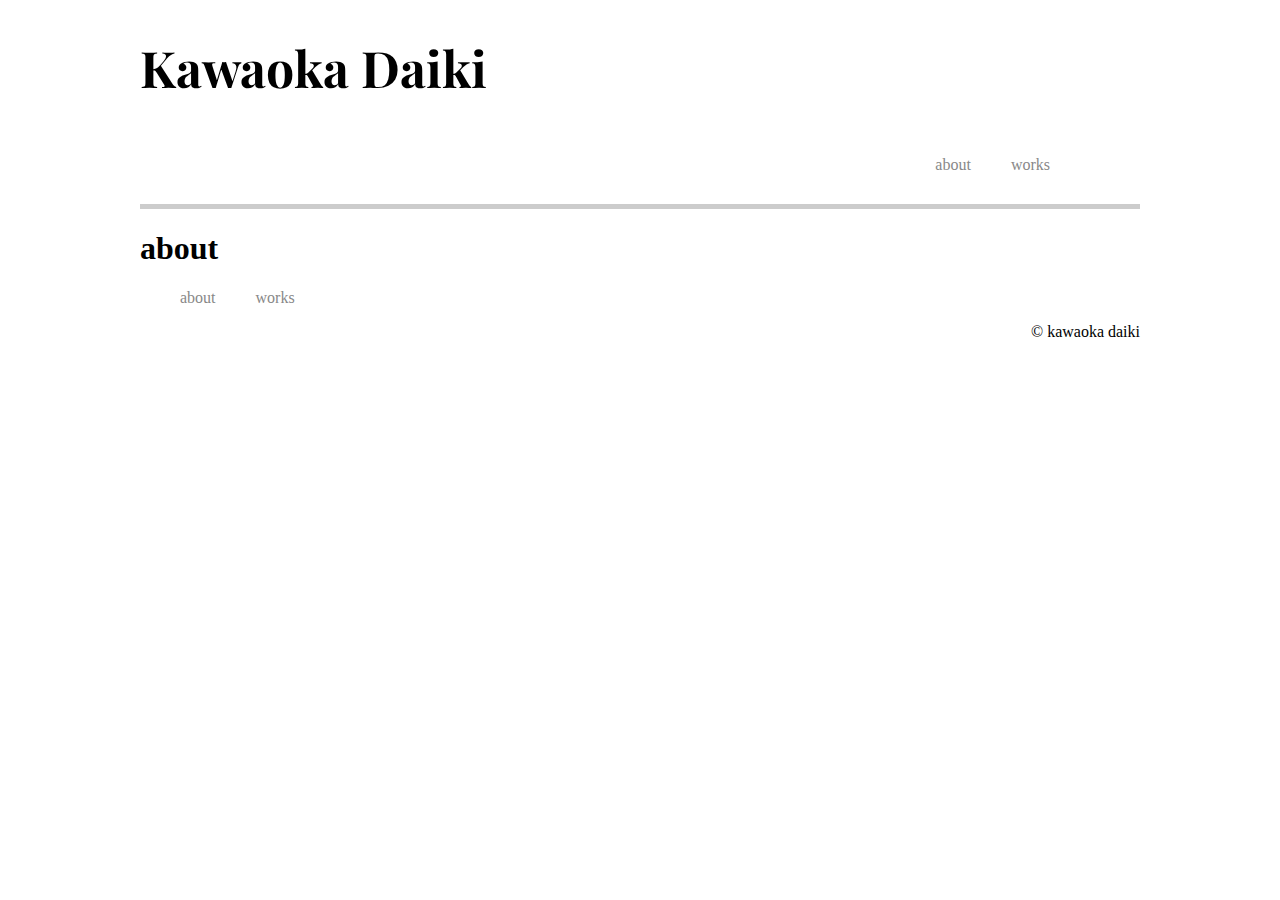
==== about.html @ 65410114 "first commit" ====
<!DOCTYPE html>
<html lang="ja">
<head>
  <meta charset="UTF-8">
  <meta name="viewport" content="width=device-width, initial-scale=1.0">
  <link href="css/style.css" rel="stylesheet" type="text/css">
  <link rel="stylesheet" href="https://use.fontawesome.com/releases/v5.5.0/css/all.css" integrity="sha384-B4dIYHKNBt8Bc12p+WXckhzcICo0wtJAoU8YZTY5qE0Id1GSseTk6S+L3BlXeVIU" crossorigin="anonymous">
  <link href="https://fonts.googleapis.com/css2?family=Playfair+Display:wght@500&display=swap" rel="stylesheet">
  <title>Document</title>
</head>
<body>
  <header>
    <h1 class="logo"><a href="index.html" class="logo-a">Kawaoka Daiki</a></h1>
    <nav>
      <ul class="page-change-nav">
        <li class="about"><a href="#" class="header-nav">about</a></li>
        <li class="works"><a href="#" class="header-nav">works</a></li>
      </ul>
    </nav>
    <ul class="snsbtniti">
      <li><a href="https://twitter.com/KawaokaD" class="flowbtn10"><i class="fab fa-twitter fa-fw"></i></a></li>
      <li><a href="https://www.instagram.com/k.daiki0807/" class="flowbtn10"><i class="fab fa-instagram fa-fw"></i></a></li>
      <li><a href="https://github.com/DaikiKawaoka" class="flowbtn10" aria-hidden="true"><i class="fab fa-github fa-fw"></i></a></li>
    </ul>
  </header>
  <main class="about">
    <h1>about</h1>
  </main>
  <footer>
    <nav>
      <ul class="footer-ul">
        <li class="about"><a href="about.html" class="header-nav">about</a></li>
        <li class="works"><a href="works.html" class="header-nav">works</a></li>
      </ul>
    </nav>
    <p class="footer-p">© kawaoka daiki</p>
  </footer>
</body>
</html>
---- css/style.css ----
body{
  margin: 0 auto 0 auto;
  padding: 0;
  width: 1000px;
  height: 100%;
}
header{
  display: flex;
  border-bottom: solid 5px #cccccc;
  padding-bottom: 70px;
}
.logo{
  font-size: 50px;
  font-family: 'Playfair Display', serif;
}
.logo-a{
  text-decoration: none;
  color: #000;
}

.page-change-nav{
  position: absolute;
  top:140px;
  right: 230px;
  list-style: none;
  display: flex;
}
/* a{
  padding: 12px 0 12px 0;
} */
.header-nav{
  text-decoration: none;
  color: #888888;
}
li{
  margin-left: 40px;
}
/* ボタン全体 */
.flowbtn10{
  display:inline-block;
  font-size:25px;
  margin-left: 25px;
  text-decoration:none;
  transition:.5s;
  color:#444;
  }
  .snsbtniti{
    display: flex;
    position: absolute;
    top: 50px;
    right: 230px;
    list-style: none;
  }

  .main-img{
    width: 500px;
    margin-bottom: 20px;
  }
  .main-top{
    display: flex;
    margin-top: 20px;
    border-bottom: solid 5px #cccccc;
  }
  .main-main{
  border-bottom: solid 5px #cccccc;
  margin-top: 20px;
  padding-bottom: 20px;
}
.skill-title{
  font-size: 40px;
  text-align: center;
  font-family: 'Playfair Display', serif;
}
/* .skill-main{
  width: 1000px;
  height: 800px;
  margin: 0 auto;
  border: #ccc solid;
} */
.skill-matome-div{
  display: flex;
  margin-bottom: 12px;
}
.skill-show{
  width: 485px;
  height: 400px;
  margin:0 auto;
  border: #888888 solid 2px;
  border-radius: 3px;
}
.skill-name{
  width: 90%;
  font-size: 25px;
  text-align: center;
}
.skill-table{
  width: 90%;
  margin: 0 auto;
}
.skill-row{
  height: 20px;
}

/* 星マーク ----------------------*/
.rate{
  position: relative;
  display: inline-block;
  width: 110px;
  height: 20px;
  font-size: 20px;
  }
  .rate::before,
  .rate::after{
  content: '★★★★★';
  }
  .rate::before{
  color: #ccc;
  }
  .rate::after{
  position: absolute;
  left:5px;
  top:0;
  color: #FFA500;
  overflow: hidden;
  }
  .rate.rate0::after{
  width: 0;
  }
  .rate.rate1::after{
  width: 1em;
  }
  .rate.rate1-5::after{
  width: 1.5em;
  }
  .rate.rate2::after{
  width: 2em;
  }
  .rate.rate2-5::after{
  width: 2.5em;
  }
  .rate.rate3::after{
  width: 3em;
  }
  .rate.rate3-5::after{
  width: 3.5em;
  }
  .rate.rate4::after{
  width: 4em;
  }
  .rate.rate4-5::after{
  width: 4.5em;
  }
  .rate.rate5::after{
  width: 5em;
  }
  /* -------------------------- */

footer{
  margin: 20px 0 0 0;
  height: 100px;
}
.footer-ul{
  display: flex;
  padding: 0;
  list-style: none;
}
.footer-p{
  text-align: right;
}
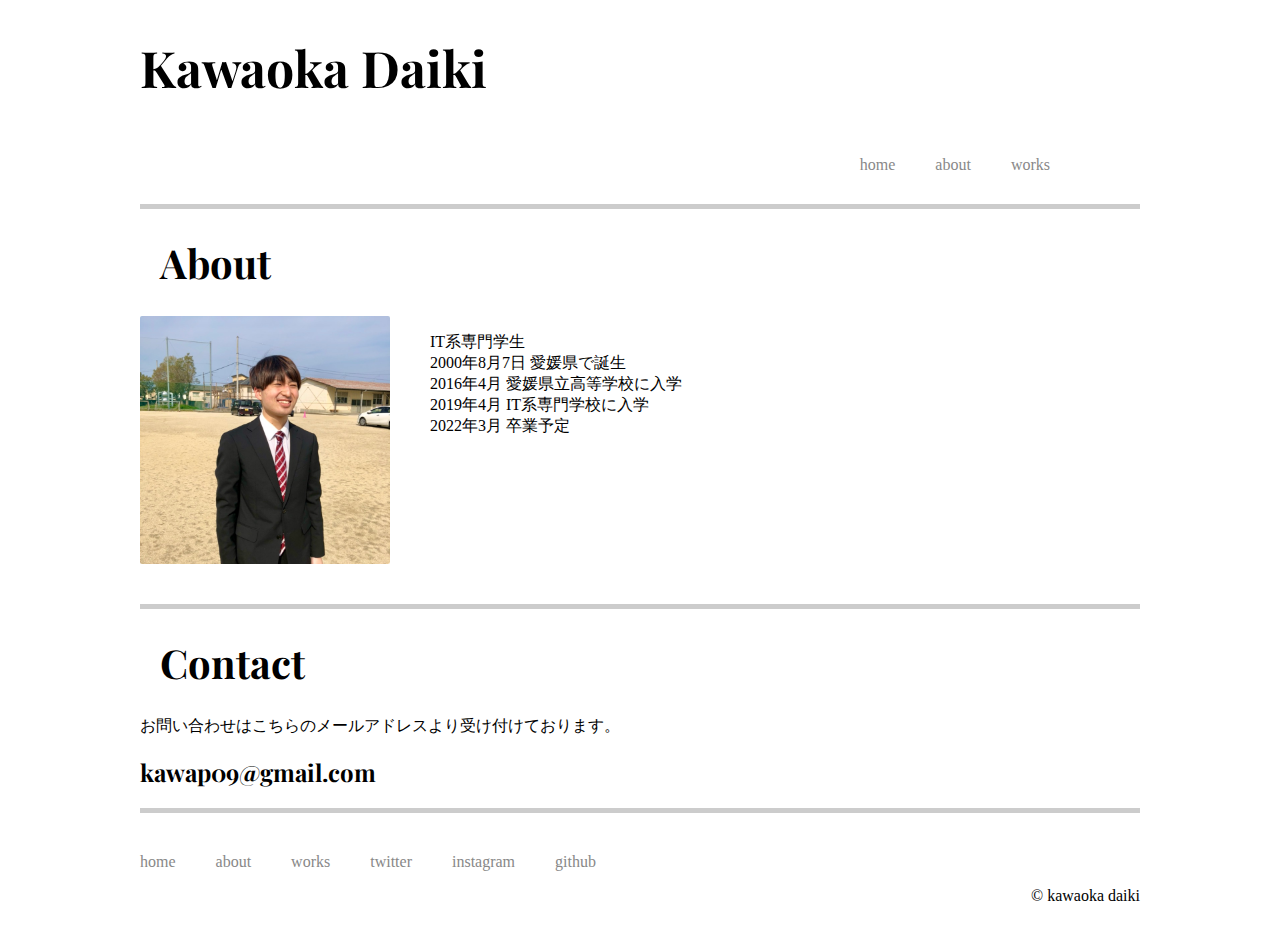
==== commit 388d1c9c: "create about page" ====
--- a/about.html
+++ b/about.html
@@ -6,31 +6,54 @@
   <link href="css/style.css" rel="stylesheet" type="text/css">
   <link rel="stylesheet" href="https://use.fontawesome.com/releases/v5.5.0/css/all.css" integrity="sha384-B4dIYHKNBt8Bc12p+WXckhzcICo0wtJAoU8YZTY5qE0Id1GSseTk6S+L3BlXeVIU" crossorigin="anonymous">
   <link href="https://fonts.googleapis.com/css2?family=Playfair+Display:wght@500&display=swap" rel="stylesheet">
-  <title>Document</title>
+  <title>About Kawaoka Daiki</title>
 </head>
 <body>
   <header>
     <h1 class="logo"><a href="index.html" class="logo-a">Kawaoka Daiki</a></h1>
     <nav>
       <ul class="page-change-nav">
-        <li class="about"><a href="#" class="header-nav">about</a></li>
-        <li class="works"><a href="#" class="header-nav">works</a></li>
+        <li class="home"><a href="index.html" class="header-nav">home</a></li>
+        <li class="about"><a href="about.html" class="header-nav">about</a></li>
+        <li class="works"><a href="works.html" class="header-nav">works</a></li>
       </ul>
     </nav>
     <ul class="snsbtniti">
-      <li><a href="https://twitter.com/KawaokaD" class="flowbtn10"><i class="fab fa-twitter fa-fw"></i></a></li>
-      <li><a href="https://www.instagram.com/k.daiki0807/" class="flowbtn10"><i class="fab fa-instagram fa-fw"></i></a></li>
-      <li><a href="https://github.com/DaikiKawaoka" class="flowbtn10" aria-hidden="true"><i class="fab fa-github fa-fw"></i></a></li>
+      <li><a href="https://twitter.com/KawaokaD" target="_blank" class="flowbtn10"><i class="fab fa-twitter fa-fw"></i></a></li>
+      <li><a href="https://www.instagram.com/k.daiki0807/" target="_blank" class="flowbtn10"><i class="fab fa-instagram fa-fw"></i></a></li>
+      <li><a href="https://github.com/DaikiKawaoka" target="_blank" class="flowbtn10" aria-hidden="true"><i class="fab fa-github fa-fw"></i></a></li>
     </ul>
   </header>
   <main class="about">
-    <h1>about</h1>
+    <h1 class="about-title">About</h1>
+    <div class="about-main-main">
+      <img src="img/IMG_5569.jpeg" class="about-img">
+      <div class="about-main-right">
+        <p class="about-comment">
+          IT系専門学生<br>
+          2000年8月7日 愛媛県で誕生<br>
+          2016年4月 愛媛県立高等学校に入学<br>
+          2019年4月 IT系専門学校に入学<br>
+          2022年3月 卒業予定<br>
+        </p>
+      </div>
+    </div>
+
+    <div class="contact">
+      <h1 class="about-title">Contact</h1>
+      <p>お問い合わせはこちらのメールアドレスより受け付けております。</p>
+      <h2><a href="mailto:kawap09@gmail.com" class="mailaddress">kawap09@gmail.com</a></h2>
+    </div>
   </main>
   <footer>
     <nav>
       <ul class="footer-ul">
+        <li class="home footer-home"><a href="index.html" class="header-nav">home</a></li>
         <li class="about"><a href="about.html" class="header-nav">about</a></li>
         <li class="works"><a href="works.html" class="header-nav">works</a></li>
+        <li class="about"><a href="https://twitter.com/KawaokaD" target="_blank" class="header-nav">twitter</a></li>
+        <li class="works"><a href="https://www.instagram.com/k.daiki0807/" target="_blank" class="header-nav">instagram</a></li>
+        <li class="works"><a href="https://github.com/DaikiKawaoka" target="_blank" class="header-nav">github</a></li>
       </ul>
     </nav>
     <p class="footer-p">© kawaoka daiki</p>
--- a/css/style.css
+++ b/css/style.css
@@ -48,7 +48,7 @@
     display: flex;
     position: absolute;
     top: 50px;
-    right: 230px;
+    right: 220px;
     list-style: none;
   }
 
@@ -62,7 +62,6 @@
     border-bottom: solid 5px #cccccc;
   }
   .main-main{
-  border-bottom: solid 5px #cccccc;
   margin-top: 20px;
   padding-bottom: 20px;
 }
@@ -85,13 +84,15 @@
   width: 485px;
   height: 400px;
   margin:0 auto;
-  border: #888888 solid 2px;
+  border: #ccc solid 2px;
   border-radius: 3px;
 }
 .skill-name{
-  width: 90%;
+  width: 100%;
   font-size: 25px;
   text-align: center;
+  font-family: 'Playfair Display', serif;
+
 }
 .skill-table{
   width: 90%;
@@ -99,6 +100,16 @@
 }
 .skill-row{
   height: 20px;
+}
+.skill-sikaku-row{
+  padding-bottom: 20px;
+}
+.aaa{
+  padding-bottom: 10px;
+  border-bottom: #ccc solid;
+}
+.bbb{
+  padding-top: 20px;
 }
 
 /* 星マーク ----------------------*/
@@ -156,14 +167,47 @@
   /* -------------------------- */
 
 footer{
+  border-top: #ccc solid 5px;
   margin: 20px 0 0 0;
-  height: 100px;
+  height: 120px;
 }
 .footer-ul{
   display: flex;
   padding: 0;
   list-style: none;
+  margin-top: 40px;
 }
 .footer-p{
   text-align: right;
 }
+.footer-home{
+  margin-left: 0;
+}
+/* ----------------------------------- */
+
+/* about */
+
+.about-title{
+  margin-left: 20px;
+  font-size: 40px;
+  font-family: 'Playfair Display', serif;
+}
+.about-main-main{
+  display: flex;
+  padding-bottom: 40px;
+  border-bottom: #ccc solid 5px;
+}
+.about-img{
+  width: 250px;
+  border-radius: 2px;
+}
+.about-main-right{
+  margin-left: 40px;
+}
+.contact{
+}
+.mailaddress{
+  text-decoration:none;
+  color: #000;
+  font-family: 'Playfair Display', serif;
+}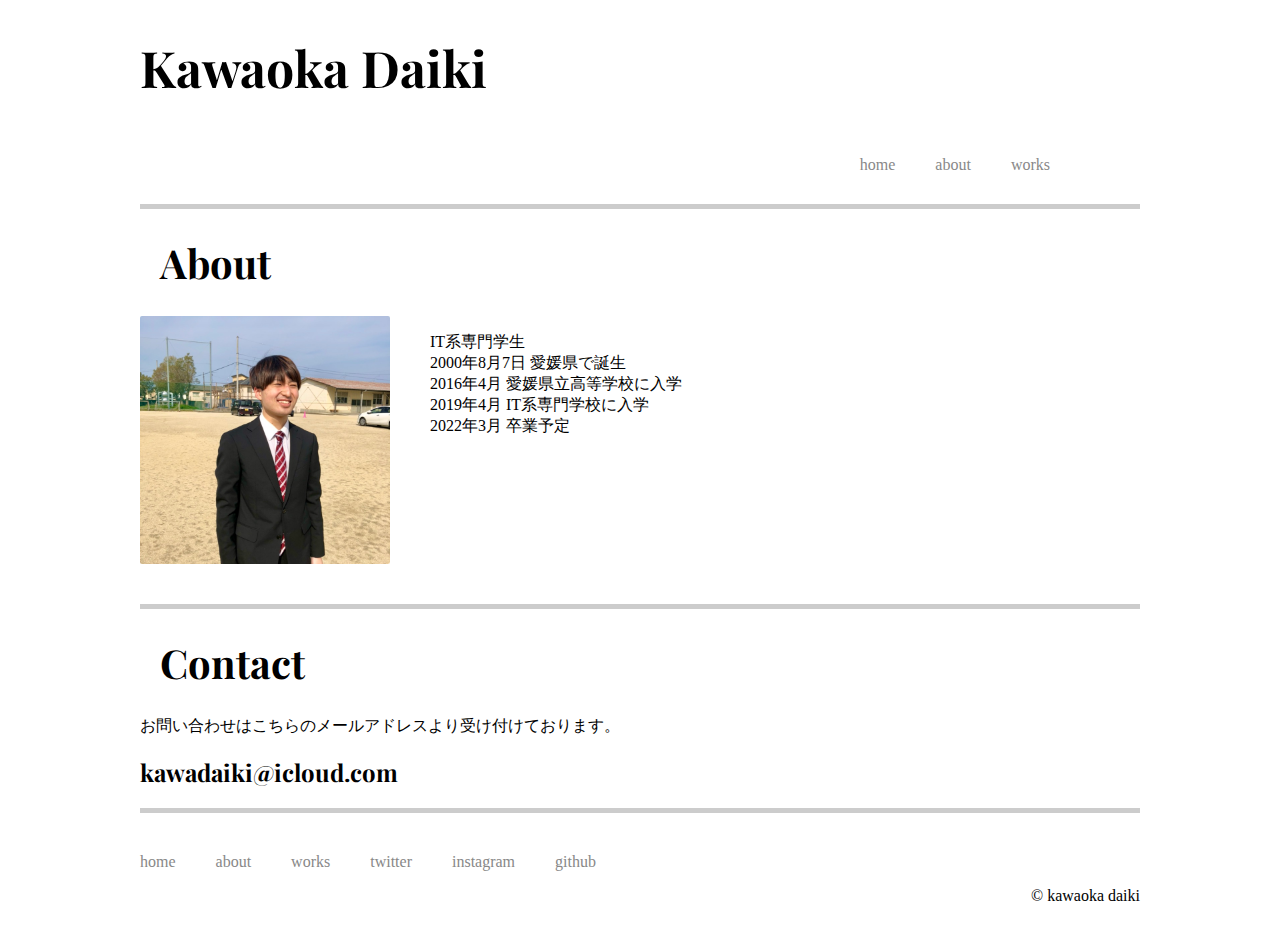
==== commit 0a0bf6ef: "画像変更" ====
--- a/about.html
+++ b/about.html
@@ -20,7 +20,7 @@
     </nav>
     <ul class="snsbtniti">
       <li><a href="https://twitter.com/KawaokaD" target="_blank" class="flowbtn10"><i class="fab fa-twitter fa-fw"></i></a></li>
-      <li><a href="https://www.instagram.com/k.daiki0807/" target="_blank" class="flowbtn10"><i class="fab fa-instagram fa-fw"></i></a></li>
+      <li><a href="https://www.instagram.com/____k.daiki____/" target="_blank" class="flowbtn10"><i class="fab fa-instagram fa-fw"></i></a></li>
       <li><a href="https://github.com/DaikiKawaoka" target="_blank" class="flowbtn10" aria-hidden="true"><i class="fab fa-github fa-fw"></i></a></li>
     </ul>
   </header>
@@ -42,7 +42,7 @@
     <div class="contact">
       <h1 class="about-title">Contact</h1>
       <p>お問い合わせはこちらのメールアドレスより受け付けております。</p>
-      <h2><a href="mailto:kawap09@gmail.com" class="mailaddress">kawap09@gmail.com</a></h2>
+      <h2><a href="mailto:kawadaiki@icloud.com" class="mailaddress">kawadaiki@icloud.com</a></h2>
     </div>
   </main>
   <footer>
@@ -52,11 +52,11 @@
         <li class="about"><a href="about.html" class="header-nav">about</a></li>
         <li class="works"><a href="works.html" class="header-nav">works</a></li>
         <li class="about"><a href="https://twitter.com/KawaokaD" target="_blank" class="header-nav">twitter</a></li>
-        <li class="works"><a href="https://www.instagram.com/k.daiki0807/" target="_blank" class="header-nav">instagram</a></li>
+        <li class="works"><a href="https://www.instagram.com/____k.daiki____/" target="_blank" class="header-nav">instagram</a></li>
         <li class="works"><a href="https://github.com/DaikiKawaoka" target="_blank" class="header-nav">github</a></li>
       </ul>
     </nav>
     <p class="footer-p">© kawaoka daiki</p>
   </footer>
 </body>
-</html>+</html>
--- a/css/style.css
+++ b/css/style.css
@@ -131,7 +131,7 @@
   position: absolute;
   left:5px;
   top:0;
-  color: #FFA500;
+  color: #f3d680;
   overflow: hidden;
   }
   .rate.rate0::after{
@@ -204,10 +204,19 @@
 .about-main-right{
   margin-left: 40px;
 }
-.contact{
-}
+
 .mailaddress{
   text-decoration:none;
   color: #000;
   font-family: 'Playfair Display', serif;
+}
+
+.works-img{
+  margin-top: 20px;
+  width: 800px;
+  border: #444 solid 1px;
+}
+.u22{
+  padding-bottom: 50px;
+  border-bottom: #ccc 1px solid;
 }